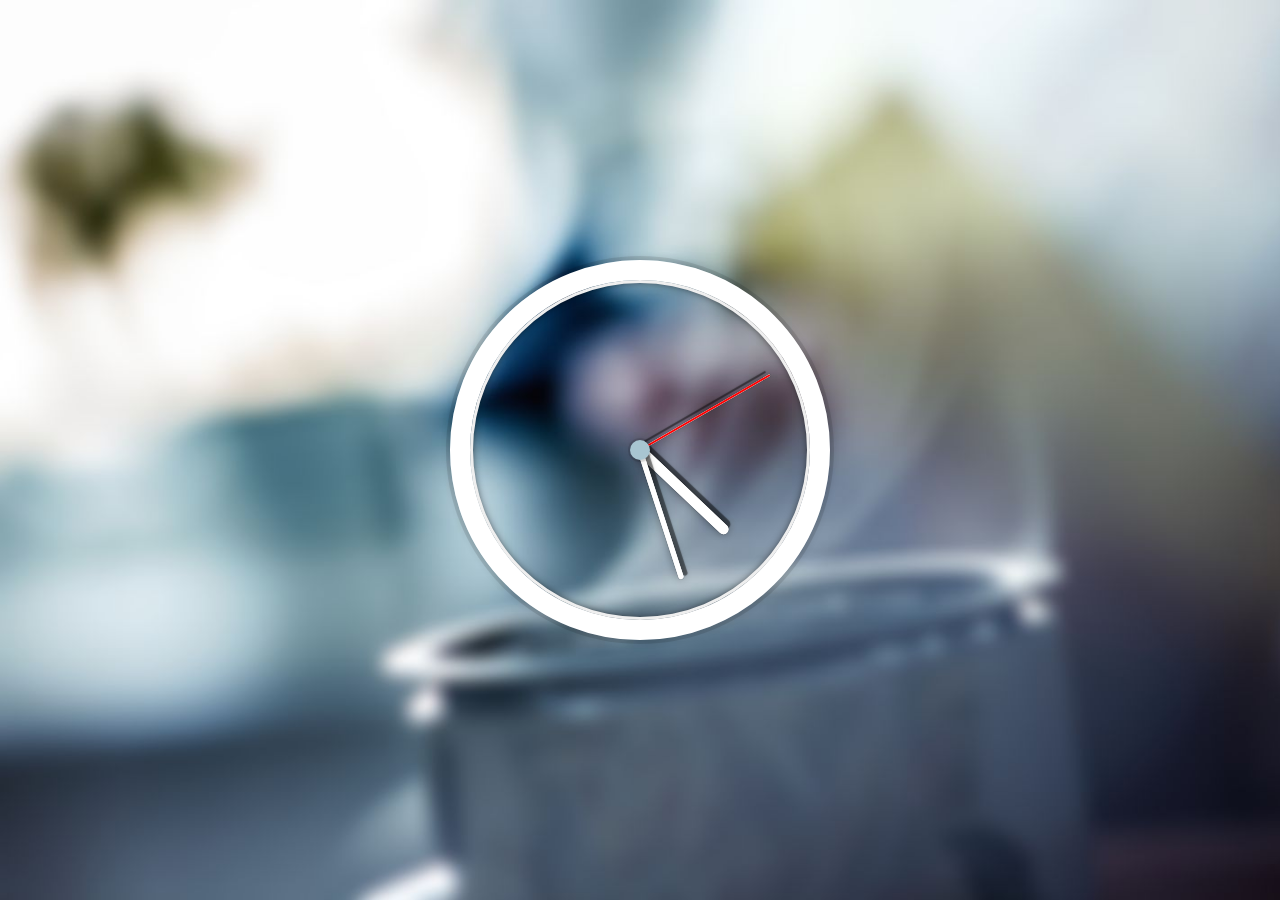
==== JavaScript30/02 - JS + CSS Clock/index.html @ 34eda38a "day2" ====
<!DOCTYPE html>
<html lang="en">
<head>
    <meta charset="UTF-8">
    <meta name="viewport" content="width=device-width, initial-scale=1.0">
    <title>JS + CSS Clock</title>
</head>
<body>
    <div class="clock">
        <div class="clock-face">
            <div class="hand hour-hand"></div>
            <div class="hand min-hand"></div>
            <div class="hand second-hand"></div>
        </div>
    </div>

    <style>
        html {
            /* rem基准 */
            font-size: 10px;
            font-family: 'helvetica neue';
        }
        body {
            background-image: url('./background.jpg');
            background-size: cover;
            background-repeat: no-repeat;
            width: 100vw;
            height: 100vh;
            margin: 0;
            display: flex;
            justify-content: center;
            align-items: center;
        }
        .clock {
            width: 30rem;
            height: 30rem;
            border-radius: 100%;
            border:20px solid white;
            position: relative;
            padding: 2rem;
            box-shadow:
                0 0 0 4px rgba(0,0,0,0.1),
                /* 内部阴影 */
                inset 0 0 0 3px #EFEFEF,
                inset 0 0 10px black,
                0 0 10px rgba(0,0,0,0.2);
        }
        .clock-face {
            width: 100%;
            height: 100%;
            position: relative;
        }
        .hand {
            background-color: white;
            width: 50%;
            position: absolute;
            top: 50%;
            right: 50%;
            /* 设置左下角弧度 */
            border-bottom-left-radius: 0.5rem;
            border-top-left-radius: 0.5rem;
            box-shadow:
                0 0 0 .1px #fff,
                0 0 0 1px rgba(0,0,0,0.1),
                0 0 8px rgba(0,0,0,0.4),
                2px 5px 1px rgba(0, 0, 0, .5);
            /* 针臂旋转原点 */
            transform-origin: 100% 50%;
            transform: rotate(90deg);
            transition-timing-function: cubic-bezier(0.9, 0.54, 0.26, 1.68);
        }
        /* 旋转原点样式 */
        .clock-face:after {
            width: 2rem;
            height: 2rem;
            left: 50%;
            top: 50%;
            position: absolute;
            display: block;
            content: '';
            background-color: #a8c5d1;
            border-radius: 50%;
            box-shadow:
                    0 0 0 2px rgba(0,0,0,0.1),
                    0 0 10px rgba(0,0,0,0.2);
            transform: translate(-50%, -50%);
        }
        .hour-hand {
            width: 40%;
            height: 10px;
            margin-top: -5px;
            /* 属性变化时过度效果即旋转过渡 */
            transition: all 3s;
        }
        .min-hand {
            width: 45%;
            height: 5px;
            margin-top: -2.5px;
            transition: all .1s cubic-bezier(0.9, 0.54, 0.26, 1.68);
        }
        .second-hand {
            height: 2px;
            margin-top: -1px;
            background-color: red;
            transition: all .05s cubic-bezier(0.9, 0.54, 0.26, 1.68);
        }
    </style>

    <script>
        const secondHand = document.querySelector('.second-hand');
        const minsHand = document.querySelector('.min-hand');
        const hourHand = document.querySelector('.hour-hand');

        function setDate() {
            const now = new Date();

            const seconds = now.getSeconds();
            const secondsDegrees = ((seconds / 60) * 360) + 90;
            if(secondsDegrees === 90) { // 解决跳针
                secondHand.style.transition = 'all 0s';
            } else {
                secondHand.style.transition = 'all .05s cubic-bezier(0.9, 0.54, 0.26, 1.68)';
            }
            secondHand.style.transform = `rotate(${secondsDegrees}deg)`;

            const mins = now.getMinutes();
            const minsDegrees = ((mins / 60) * 360) + 90;
            if(minsDegrees === 90) {
                minsHand.style.transition = 'all 0s';
            } else {
                minsHand.style.transition = 'all .1s cubic-bezier(0.9, 0.54, 0.26, 1.68)';
            }
            minsHand.style.transform = `rotate(${minsDegrees}deg)`;

            const hour = now.getHours();
            const hourDegrees = ((hour / 12) * 360) + 90 + (mins * 360 / 12 / 60); // 缓慢移动
            hourHand.style.transform = `rotate(${hourDegrees}deg)`;
        }

        setInterval(setDate, 1000);

        setDate();
    </script>
</body>
</html>
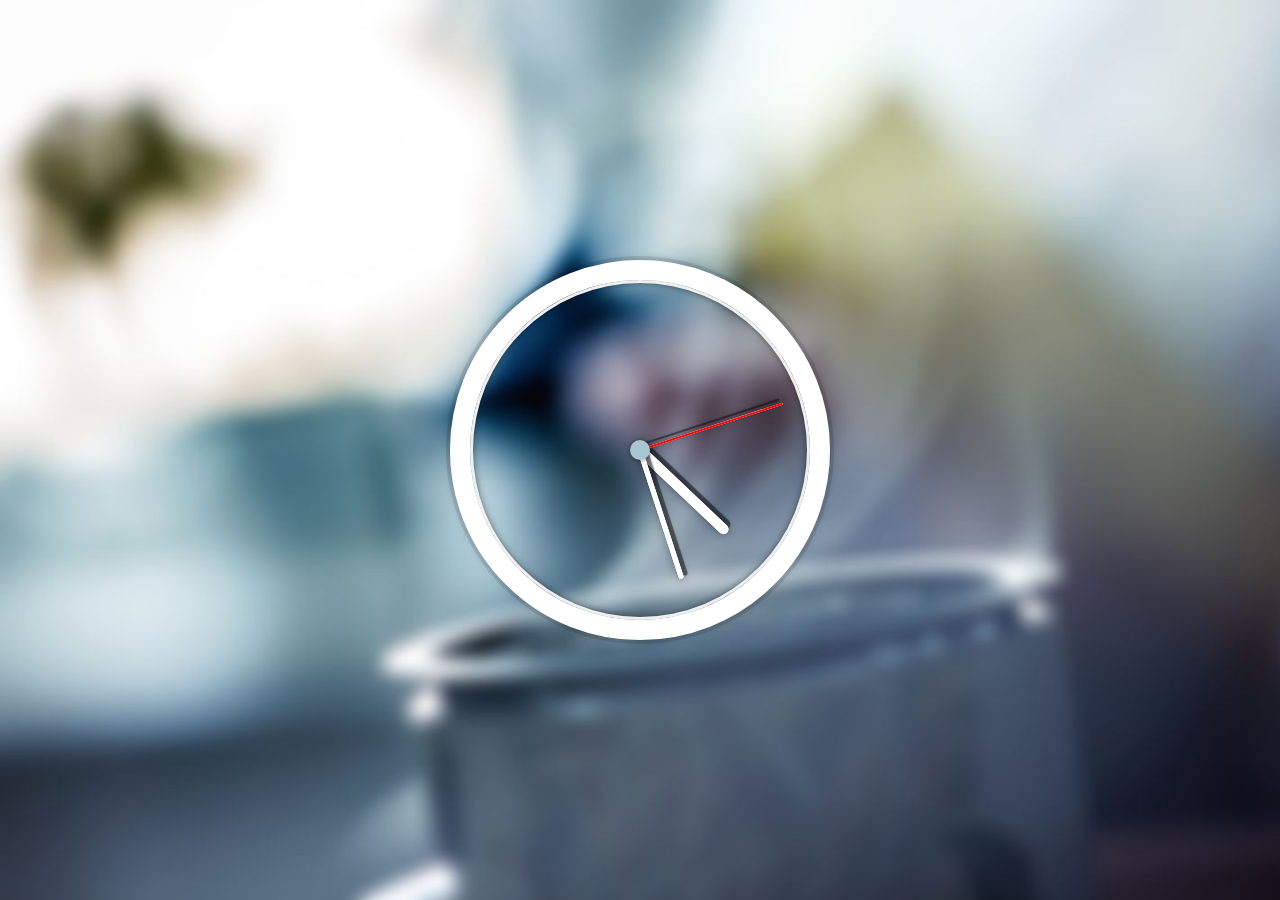
==== commit a8f0dc07: "day6" ====
--- a/JavaScript30/02 - JS + CSS Clock/index.html
+++ b/JavaScript30/02 - JS + CSS Clock/index.html
@@ -70,7 +70,7 @@
             transition-timing-function: cubic-bezier(0.9, 0.54, 0.26, 1.68);
         }
         /* 旋转原点样式 */
-        .clock-face:after {
+        .clock-face::after {
             width: 2rem;
             height: 2rem;
             left: 50%;
